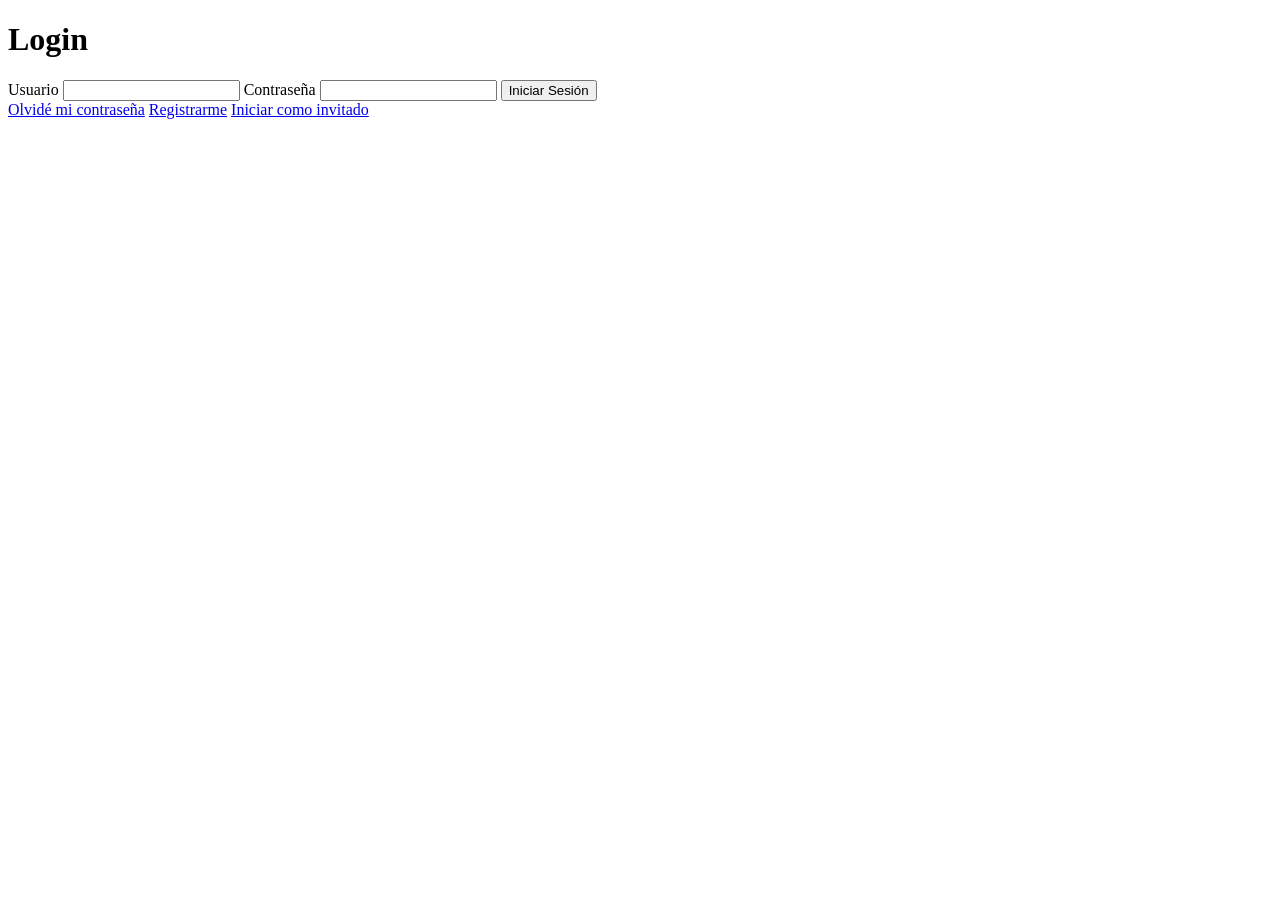
==== index.html @ 233749bf "Se estructuro el html Login -Se agrego la imagen a usar de fondo para el login -Tambien se coloco la" ====
<!DOCTYPE html>
<html lang="es">
<head>
    <meta charset="UTF-8">
    <meta name="viewport" content="width=device-width, initial-scale=1.0">
    <link rel="stylesheet" href="styleLogin.css">
    <link rel="icon" href="img/restaurante.png">
    <title>Login</title>
</head>
<body>
    <div class="contenedor">
        <div class="titulo">
            <h1>Login</h1>
        </div>
        <form action="">
            <label for="">Usuario</label>
            <input type="correo">

            <label for="">Contraseña</label>
            <input type="password">
            
            <input type="submit" value="Iniciar Sesión">
        </form>
        <div class="enlaces">
            <a href="#">Olvidé mi contraseña</a>
            <a href="#">Registrarme</a>
            <a href="#">Iniciar como invitado</a>
        </div>
    </div>
</body>
</html>
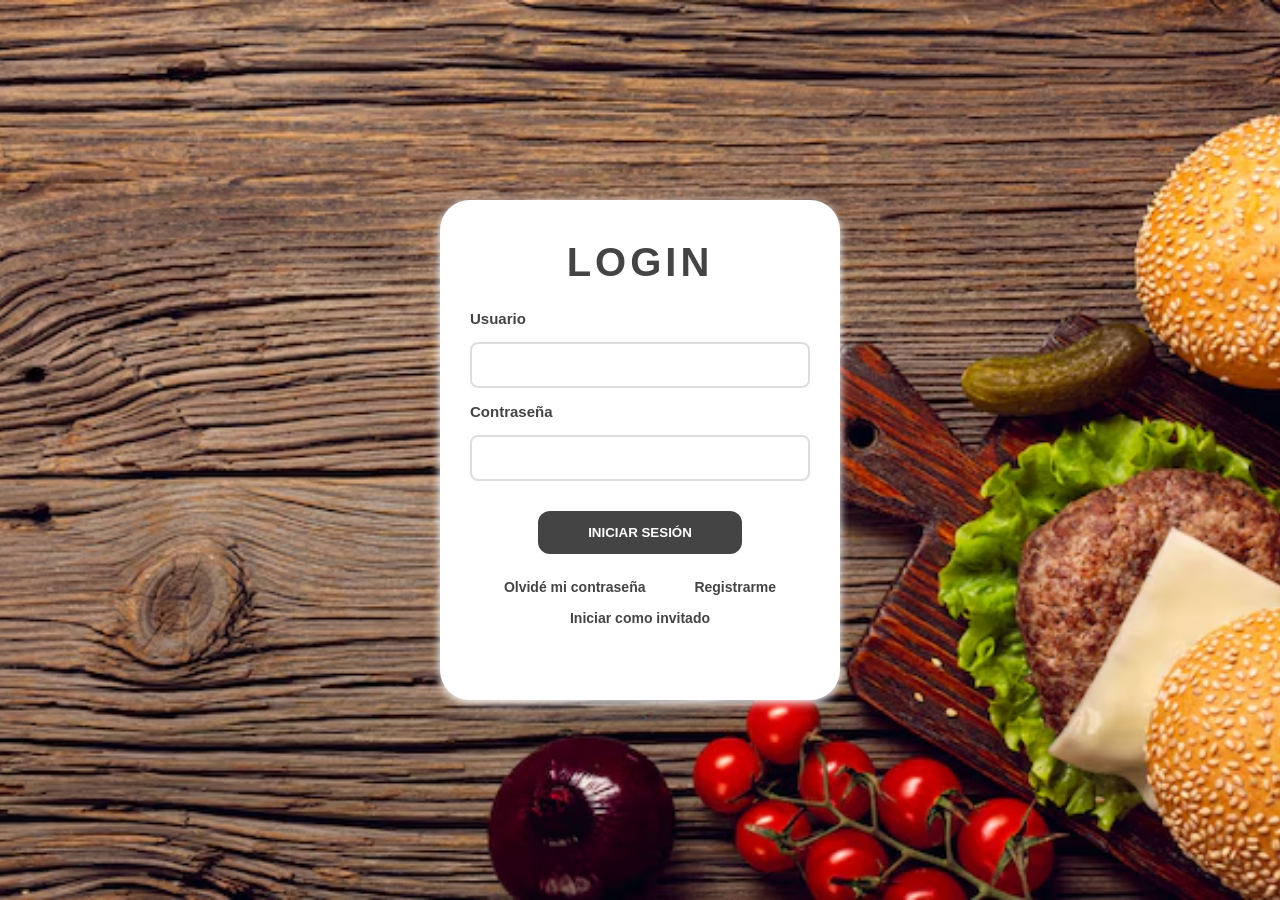
==== commit e4fcc8b3: "Se termino de diseñar el login" ====
--- a/index.html
+++ b/index.html
@@ -3,7 +3,7 @@
 <head>
     <meta charset="UTF-8">
     <meta name="viewport" content="width=device-width, initial-scale=1.0">
-    <link rel="stylesheet" href="styleLogin.css">
+    <link rel="stylesheet" href="styles/styleLogin.css">
     <link rel="icon" href="img/restaurante.png">
     <title>Login</title>
 </head>
@@ -14,7 +14,7 @@
         </div>
         <form action="">
             <label for="">Usuario</label>
-            <input type="correo">
+            <input type="email">
 
             <label for="">Contraseña</label>
             <input type="password">
--- a/styles/styleLogin.css
+++ b/styles/styleLogin.css
@@ -0,0 +1,100 @@
+* {
+  margin: 0px;
+  padding: 0px;
+  box-sizing: border-box;
+  font-family: Arial, Helvetica, sans-serif;
+}
+
+body {
+  background-image: url(/img/fondoLogin.avif);
+  background-repeat: no-repeat;
+  background-attachment: fixed;
+  background-size: cover;
+  background-position: center center;
+  height: 100vh;
+  display: grid;
+  place-items: center;
+}
+
+.contenedor {
+  max-width: 400px;
+  width: 90;
+  min-height: 500px;
+  padding: 40px 30px;
+  background: white;
+  border-radius: 30px;
+  box-shadow: 0px 3px 10px #fff;
+  display: flex;
+  flex-flow: column wrap;
+  gap: 25px;
+}
+.contenedor .titulo {
+  text-align: center;
+}
+.contenedor .titulo h1 {
+  font-size: 40px;
+  text-transform: uppercase;
+  font-weight: bold;
+  letter-spacing: 4px;
+  color: #444;
+}
+.contenedor form {
+  display: flex;
+  flex-flow: column wrap;
+  gap: 15px;
+}
+.contenedor form label {
+  font-size: 15px;
+  font-weight: bold;
+  color: #444;
+}
+.contenedor form input[type=email],
+.contenedor form input[type=password] {
+  width: 100%;
+  padding: 12px;
+  border: 2px solid #ddd;
+  border-radius: 8px;
+  outline: none;
+  font-size: 16px;
+  transition: all 300ms;
+}
+.contenedor form input[type=email]:focus,
+.contenedor form input[type=password]:focus {
+  border-color: #444;
+}
+.contenedor form input[type=submit] {
+  width: 60%;
+  margin: 15px auto 0px;
+  padding: 14px;
+  background: #444;
+  border: none;
+  border-radius: 12px;
+  color: white;
+  font-weight: bold;
+  cursor: pointer;
+  text-transform: uppercase;
+  transition: all 300ms;
+}
+.contenedor form input[type=submit]:hover {
+  background: steelblue;
+  transform: translateY(-2px);
+}
+.contenedor .enlaces {
+  display: flex;
+  flex-flow: row wrap;
+  justify-content: space-evenly;
+  gap: 15px;
+}
+.contenedor .enlaces a {
+  color: #444;
+  text-decoration: none;
+  font-size: 14px;
+  font-weight: bold;
+  transition: color 300ms;
+}
+.contenedor .enlaces a:hover {
+  color: steelblue;
+  text-decoration: underline;
+}
+
+/*# sourceMappingURL=styleLogin.css.map */
